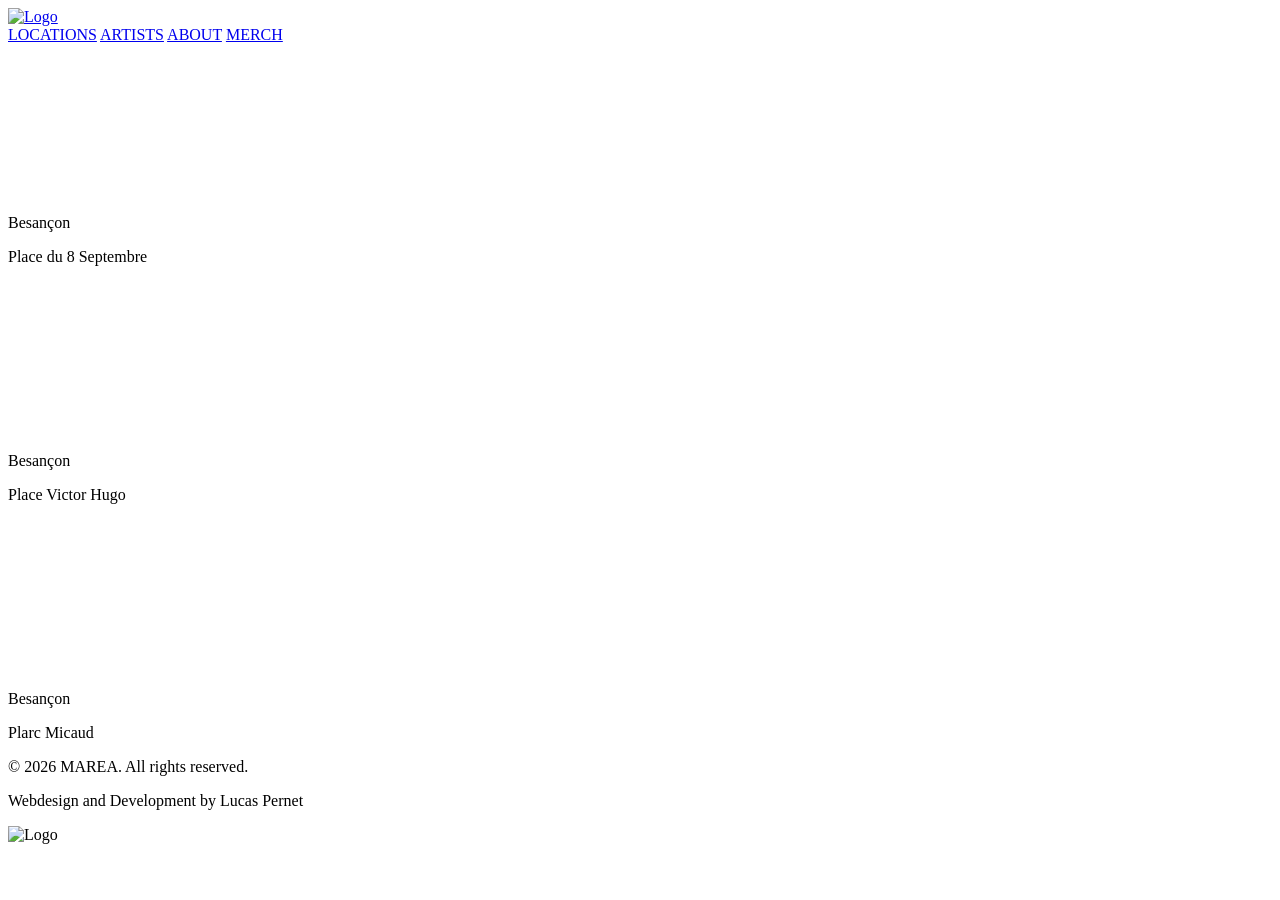
==== locations.html @ 85f0aca4 "Add files via upload" ====
<!DOCTYPE HTML>
<html>
<head>
    
<meta http-equiv="Content-Type" content="text/html; charset=utf-8">

<!-- empêcher le référencement -->
<meta name="robots" content="noindex, nofollow, noarchive" />

<title>MAREA</title>
  <link rel="icon" type="image/x-icon" href="favicon.jpg">

<!-- pour les mobiles -->
<meta name="viewport" content="width=device-width,user-scalable=yes,initial-scale=1.0" />

<!-- style -->
<link rel="stylesheet" href="css/style.css">


<!-- Javascript -->
<script type="text/javascript" src="js/p5.min.js"></script>

</head>
<body>
    <header>
        <div class="logoWrapper">
            <a href="index.html">
                <img class="logoBtn" src="MAREA/LOGO.svg" alt="Logo">
            </a>
        </div>
        <div class="buttonWrapper">
            <a class="headerBtn" href="locations.html">LOCATIONS</a>
            <a class="headerBtn" href="artists.html">ARTISTS</a>
            <a class="headerBtn" href="about.html">ABOUT</a>
            <a class="headerBtn" href="merch.html">MERCH</a>
        </div>
    </header>
    <div id="locationPage">
    <div class="grilleCCTV">
        <div onclick="location.href='https://www.instagram.com/marea.view/?utm_source=ig_web_button_share_sheet';" style="cursor: pointer;">
            <video autoplay muted loop class="videoCCTV">
                <source src="MAREA/C0005-REDUCED.mp4" type="video/mp4">
            </video>
            <div class='localisation'>
                <p class="Ville">Besançon</p>
                <p class="Adresse">Place du 8 Septembre</p>
            </div>
        </div>
        <div onclick="location.href='https://www.instagram.com/marea.view/?utm_source=ig_web_button_share_sheet';" style="cursor: pointer;">
            <video autoplay muted loop class="videoCCTV">
                <source src="MAREA/C0006_02916292-REDUCED-BIS.mp4" type="video/mp4">
            </video>
            <div class='localisation'>
                <p class="Ville">Besançon</p>
                <p class="Adresse">Place Victor Hugo</p>
            </div>
        </div>
        <div onclick="location.href='https://www.instagram.com/marea.view/?utm_source=ig_web_button_share_sheet';" style="cursor: pointer;">
            <video autoplay muted loop class="videoCCTV">
                <source src="MAREA/C0006_02877024-REDUCED.mp4" type="video/mp4">
            </video>
            <div class='localisation'>
                <p class="Ville">Besançon</p>
                <p class="Adresse">Plarc Micaud</p>
            </div>
        </div>
    </div>
    </div>
        <footer>
        <div class="footerWrapper">
        </div>
        <div class="legalWrapper">
            <p class="footerText">© 2026 MAREA. All rights reserved.</p>
            <p class="footerText">Webdesign and Development by Lucas Pernet</p>
        </div>
        <image class="footerLogo" src="MAREA/LOGO.svg" alt="Logo"></image>
    </footer>
</body>
</html>
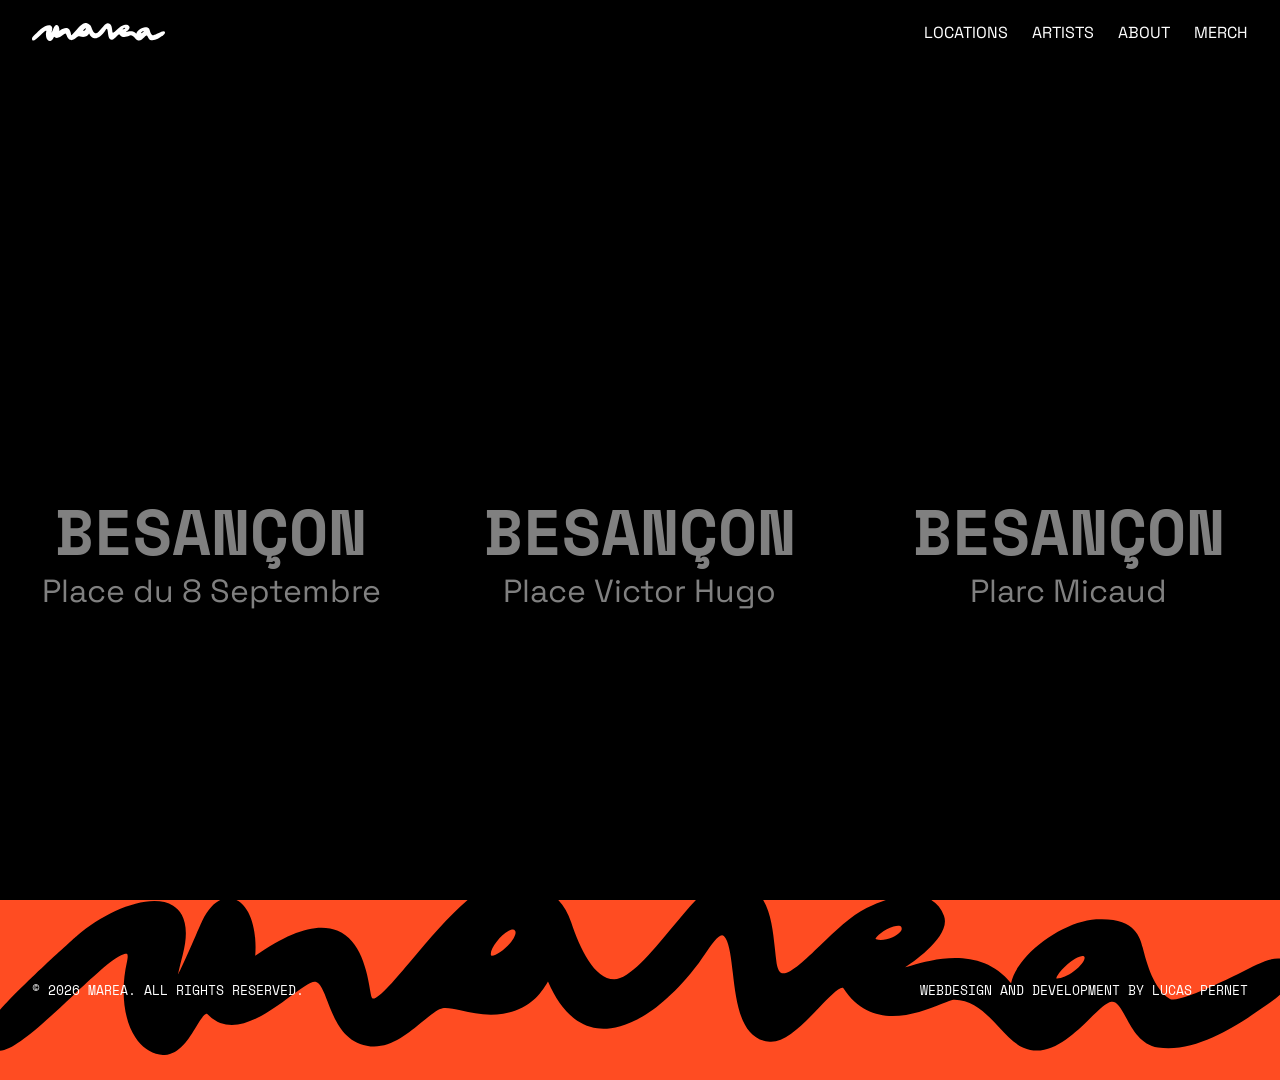
==== commit 990523c2: "Fix video sources and HTML structure in locations.html Updated video sources and fixed minor HTML is" ====
--- a/locations.html
+++ b/locations.html
@@ -39,7 +39,7 @@
     <div class="grilleCCTV">
         <div onclick="location.href='https://www.instagram.com/marea.view/?utm_source=ig_web_button_share_sheet';" style="cursor: pointer;">
             <video autoplay muted loop class="videoCCTV">
-                <source src="MAREA/C0005-REDUCED.mp4" type="video/mp4">
+                <source src="MAREA/C0005-REDUCED-BIS.mp4" type="video/mp4">
             </video>
             <div class='localisation'>
                 <p class="Ville">Besançon</p>
@@ -57,7 +57,7 @@
         </div>
         <div onclick="location.href='https://www.instagram.com/marea.view/?utm_source=ig_web_button_share_sheet';" style="cursor: pointer;">
             <video autoplay muted loop class="videoCCTV">
-                <source src="MAREA/C0006_02877024-REDUCED.mp4" type="video/mp4">
+                <source src="MAREA/C0006_02877024-REDUCED-BIS.mp4" type="video/mp4">
             </video>
             <div class='localisation'>
                 <p class="Ville">Besançon</p>
@@ -76,4 +76,4 @@
         <image class="footerLogo" src="MAREA/LOGO.svg" alt="Logo"></image>
     </footer>
 </body>
-</html>+</html>
--- a/css/style.css
+++ b/css/style.css
@@ -0,0 +1,627 @@
+@font-face {
+  font-family: "Hypertext";
+  src: url("../fonts/Hypertext.ttf") format("truetype");
+}
+
+@font-face {
+  font-family: "SpaceGrotesque";
+  src: url("../fonts/SpaceGrotesk.ttf") format("truetype");
+}
+
+@font-face {
+  font-family: "SpaceMono";
+  src: url("../fonts/SpaceMono-Regular.ttf") format("truetype");
+}
+
+@font-face {
+  font-family: "SpaceMono";
+  src: url("../fonts/SpaceMono-Bold.ttf") format("truetype");
+  font-weight: bold;
+}
+
+body{
+  background-color: #000000;
+  margin: 0;
+  padding: 0;
+  width: 100%;
+  height: auto;
+  overflow-x: hidden;
+  overflow-y: auto;
+  z-index: 0;
+  scroll-behavior: smooth;
+  scroll-snap-type: y mandatory;
+}
+
+header{
+  top: 0;
+    padding: 2em;
+    height: 3em;
+    width: 100%;
+    background-color: #ffffff00;
+    display: flex;
+    position: fixed;
+    align-items: center;
+    box-sizing: border-box;
+    transition-property: opacity, translate, background-color, backdrop-filter;
+    transition-duration: 0.4s;
+    transition-timing-function: ease-in-out;
+    z-index: 10;
+    
+    
+    @starting-style {
+      opacity: 0;
+      translate: 0px -20px;
+    }
+}
+
+header:hover{
+    background-color: #ffffff01;
+    backdrop-filter: blur(24px);
+}
+
+.logoWrapper{
+  display: flex;
+  flex-direction: row;
+  gap: 1em;
+  align-items: start;
+  width: 50%;
+}
+
+.buttonWrapper{
+  display: flex;
+  flex-direction: row;
+  gap: 1.5em;
+  align-items: center;
+  justify-content: end;
+  width: 50%;
+}
+
+.logoBtn{
+  display: block;
+  height: 18px;
+  width: auto;
+  cursor: pointer;
+  transition-property: opacity;
+  transition-duration: 0.3s;
+  transition-timing-function: ease-in-out;
+}
+
+.logoBtn:hover{
+  opacity: 50%;
+}
+
+.headerBtn{
+    text-decoration: none;
+    font-family: "SpaceGrotesque", sans-serif;
+    font-variation-settings: "wght" 400;
+    letter-spacing: 5%;
+    font-size: 0.7  em;
+    color: #ffffff;
+    opacity: 100%;
+    transition: opacity 0.3s;
+    background-color: transparent;
+    border: transparent;
+    width: auto;
+    cursor: pointer;
+}
+.headerBtn:hover{
+    opacity: 50%;
+}
+
+#lastestDrop{
+  position: relative;
+  margin: 0;
+    width: 100vw;
+    height: 100vh;
+    display: flex;
+    flex-direction: column;
+    overflow-y: hidden;
+}
+
+.dropFond {
+  position: absolute;
+  width: 100%;
+  height: 100%;
+  object-fit: cover;
+  margin: 0;
+  padding: 0;
+  z-index: -1;
+}
+
+#lastestVideo{
+  margin: 0;
+    width: 100vw;
+    height: 100vh;
+    object-fit: cover;
+    overflow-y: hidden;
+}
+
+.geoWrapper{
+    position: absolute;
+    display: flex;
+    flex-direction: column;
+    gap: 0.5em;
+    height: auto;
+    bottom: 0;
+    left: 0;
+    color: #ffffff;
+    font-family: "SpaceMono", sans-serif;
+    font-weight: bold;
+    text-transform: uppercase;
+    letter-spacing: 5%;
+    font-size: 1em;
+    padding: 1em;
+}
+
+.coordinates{
+    margin: 0;
+    height: auto;
+    padding: 0;
+}
+
+.dateWrapper{
+    position: absolute;
+    display: flex;
+    flex-direction: column;
+    gap: 0.5em;
+    height: auto;
+    bottom: 0;
+    right: 0;
+    color: #ffffff;
+    font-family: "SpaceMono", sans-serif;
+    font-weight: bold;
+    text-transform: uppercase;
+    letter-spacing: 5%;
+    font-size: 1em;
+    padding: 1em;
+}
+
+.date{
+    margin: 0;
+    height: auto;
+    padding: 0;
+}
+
+#autreCam{
+  position: relative;
+  margin: 0;
+  width: 100vw;
+  height: 100vh;
+  display: flex;
+  flex-direction: column;
+  align-items: center;
+  justify-content: center;
+  overflow-y: hidden;
+  overflow-x: hidden;
+  background-color: transparent;
+  cursor: none;
+}
+
+.canvaCam{
+  position: absolute;
+  align-items: center;
+  inset: 0;
+  z-index: 0;
+  cursor: none;
+}
+
+#autreCamText{
+  position: relative;
+  z-index: 2;
+  display: flex;
+  flex-direction: column;
+  gap: 0.5em;
+  width: 70%;
+  height: auto;
+  text-align: center;
+  align-self: center;
+  justify-content: center;
+  color: #ffffff;
+  font-family: "SpaceMono", sans-serif;
+  font-weight: bold;
+  text-transform: uppercase;
+  line-height: 1em;
+  font-size: 12em;
+  padding: 1em;
+  text-decoration: none;
+  cursor: none;
+}
+
+.merch{
+  position: relative;
+  height: 50vh;
+  display: flex;
+  flex-direction: row;
+  padding: 4em;
+  background-image: url("../MAREA/MERCH/MERCH_GLOBAL.png");
+  background-size: cover;
+  background-position-x: right;
+  background-position-y: center;
+}
+
+.merchWrapper{
+  display: flex;
+  justify-content: center;
+  flex-direction: column;
+  width: 50%;
+}
+
+.merchTitle{
+    font-family: "SpaceMono", sans-serif;
+    color: white;
+    font-weight: bold;
+  text-transform: uppercase;
+  font-size: 6em;
+  line-height: 1em;
+  margin: 0;
+}
+
+.merchDesc{
+    font-family: "SpaceGrotesque", sans-serif;
+    color: white;
+  font-variation-settings: "wght" 400;
+  text-transform: uppercase;
+  font-size: 3em;
+  line-height: 1em;
+  margin: 0;
+}
+
+.merchBttn{
+    font-family: "SpaceGrotesque", sans-serif;
+    color: rgb(0, 0, 0);
+  font-variation-settings: "wght" 900;
+  text-transform: uppercase;
+  font-size: 1.5em;
+  justify-items: center;
+
+  height: auto;
+  width: 10vw;
+  padding: 4px;
+  margin-top: 2em;
+  background-color: #ffffff;
+  opacity: 70%;
+  text-decoration: none;
+}
+
+#locationPage{
+  height: 100vh;
+  align-content: center;
+}
+
+.grilleCCTV {
+  position: relative;
+  background-color: #000000;
+  height: 50vh;
+  width: 100vw;
+  display: grid;
+  grid-template-columns: 33% 34% 33%;
+}
+.grilleCCTV div {
+  position: relative;
+  display: flex;
+  width: auto;
+  flex-direction: column;
+  gap: 8px;
+  align-content: center;
+  justify-content: end;
+  text-align: center;
+  object-fit: cover;
+  filter: grayscale(1);
+  transition-property: filter;
+  transition-duration: 0.3s;
+}
+
+.grilleCCTV div:hover{
+  filter: grayscale(0)
+}
+
+.Ville {
+  font-family: "SpaceMono", sans-serif;
+  font-weight: bold;
+  text-transform: uppercase;
+  font-size: 4em;
+  line-height: 1em;
+  margin: 0;
+}
+.Adresse {
+  font-family: "SpaceGrotesque", sans-serif;
+  font-variation-settings: "wght" 400;
+  font-size: 2em;
+  letter-spacing: 5%;
+  margin: 0;
+}
+
+.videoCCTV {
+  position: absolute;
+  width: 100%;
+  height: 100%;
+  object-fit: cover;
+  margin: 0;
+  padding: 0;
+}
+
+.localisation {
+  height: 100%;
+  bottom: 4em;
+  color: #ffffff;
+  position: absolute;
+  display: flex;
+  flex-direction: column;
+  outline: none;
+  opacity: 50%;
+  
+  transition-property: opacity;
+  transition-duration: 0.3s;
+}
+
+.localisation:hover {
+  opacity: 100%;
+}
+
+.artistWrapper{
+  position: relative;
+  scroll-snap-type: y mandatory;
+  height: 100vh;
+  overflow-y: scroll;
+  overflow-x: hidden;
+}
+
+.artist{
+  position: relative;
+  height: 100vh;
+  width: 100vw;
+  scroll-snap-align: center;
+  overflow: hidden;
+}
+
+.artist div{
+  position: absolute;
+  z-index: 1;
+  height: 100vh;
+  width: 30%;
+  display: flex;
+  flex-direction: column;
+  gap: 0.2em;
+  padding-left: 4em;
+  align-content: end;
+  justify-content: end;
+  backdrop-filter: blur(24px);
+  z-index: 2;
+}
+
+.artistImg{
+  top: 0;
+  left: 0;
+  height: 100%;
+  width: 100%;
+  object-fit: cover;
+  z-index: 0;
+}
+
+.linkDancer{
+  text-decoration: none;
+  opacity: 100%;
+  transition-property: opacity;
+  transition-duration: 0.4;
+}
+
+.linkDancer:hover{
+  opacity: 50%;
+}
+
+#infos{
+  position: absolute;
+  display: flex;
+  flex-direction: column;
+  height: auto;
+  width: 100%;
+  bottom: 4em;
+  padding: 0px;
+}
+
+.artistH1{
+  color: white;
+  font-family: "SpaceMono", sans-serif;
+  font-weight: bold;
+  text-transform: uppercase;
+  font-size: 4em;
+  padding: 0px;
+  margin: 0px;
+}
+
+.artistStyle{
+  color: white;
+  font-family: "SpaceGrotesque", sans-serif;
+  font-variation-settings: "wght" 400;
+  text-transform: uppercase;
+  font-size: 2em;
+  padding: 0px;
+  margin: 0px;
+}
+
+#about{
+  position: relative;
+  display: flex;
+  flex-direction: column;
+  align-content: center;
+  height: 100vh;
+  width: 100%;
+  background-color: #7a93b8;
+  cursor: none;
+}
+
+.canvaAbout{
+  position: absolute;
+  inset: 0;
+  z-index: 0;
+  cursor: none;
+}
+
+#intention{
+  position: absolute;
+  color: black;
+  height: 100%;
+  font-family: "SpaceGrotesque", sans-serif;
+  font-weight: 800;
+  text-transform: uppercase;
+  letter-spacing: 5%;
+  line-height: 1em;
+  font-size: 6em;
+  text-align: justify;
+  z-index: 2;
+  padding-left: 1em;
+  padding-right: 1em;
+  align-content: center;
+  margin: 0px;
+  top: -0.5em;
+}
+
+#intentionNote{
+  position: absolute;
+  color: rgb(255, 255, 255);
+  height: 100%;
+  font-family: "SpaceGrotesque", sans-serif;
+  font-variation-settings: "wght" 400;
+  letter-spacing: 5%;
+  line-height: 1em;
+  font-size: 1.4em;
+  text-align: justify;
+  z-index: 2;
+  padding-left: 5em;
+  padding-right: 5em;
+  margin: 0px;
+  align-content: center;
+  bottom: -12em;
+}
+
+#merchPage{
+  position: relative;
+  height: auto;
+  background-color: #e2e2e2;
+}
+
+#merchTitle{
+  color: black;
+  height: 70vh;
+  width: 100%;
+  font-family: "SpaceMono", sans-serif;
+  text-transform: uppercase;
+  text-align: left;
+  letter-spacing: 5%;
+  line-height: 0.8em;
+  font-size: 8vw;
+  text-overflow: clip;
+  padding-top: 0.5em;
+  padding-left: 0.1em;
+  margin: 0px;
+  align-content: end;
+}
+
+.merchWrapper2{
+  background-color: #e2e2e2;
+  display: flex;
+  flex-direction: row;
+  align-content: center;
+  justify-content: space-evenly;
+  height: auto;
+  width: 100%;
+  padding-top: 8em;
+  padding-bottom: 8em;
+}
+
+.merchUnit{
+  display: flex;
+  flex-direction: column;
+  justify-content: center;
+  color: black;
+  gap: 1em;
+  width: 22%;
+  height: auto;
+}
+
+.merchImg{
+  height: 40vh;
+  object-fit: cover;
+}
+
+.merchInfos{
+  display: flex;
+  flex-direction: column;
+  gap: 1.2em;
+  padding-top: 2em;
+  padding-bottom: 2em;
+}
+
+.merchUnitTitle{
+  font-family: "SpaceMono", sans-serif;
+  font-weight: bold;
+  text-transform: uppercase;
+  text-align: left;
+  letter-spacing: 5%;
+  line-height: 0.8em;
+  font-size: 2em;
+  margin: 0px;
+}
+
+.merchUnitDesc{
+  font-family: "SpaceGrotesque", sans-serif;
+  font-variation-settings: "wght" 500, "MONO" 0;
+  text-transform: uppercase;
+  text-align: left;
+  letter-spacing: 5%;
+  line-height: 0.8em;
+  font-size: 1.4em;  
+  margin: 0px;
+}
+
+.merchUnitPrice{
+  font-family: "SpaceGrotesque", sans-serif;
+  font-variation-settings: "wght" 500, "MONO" 0;
+  text-transform: uppercase;
+  text-align: left;
+  letter-spacing: 5%;
+  line-height: 0.8em;
+  font-size: 1em;  
+  margin: 0px;
+}
+
+footer {
+  position: relative;
+  display: flex;
+  flex-direction: column;
+  align-items: center;
+  overflow: hidden;
+  bottom: 0;
+  width: 100%;
+  height: 20vh;
+  background-color: #ff4c22;
+  color: #ffffff;
+  font-family: "SpaceGrotesque", sans-serif;
+  font-variation-settings: "wght" 400;
+  text-transform: uppercase;
+  letter-spacing: 5%;
+  font-size: 0.7em;
+}
+
+.legalWrapper{
+  position: relative;
+  display: flex;
+  justify-content: space-between;
+  align-items: center;
+  flex-direction: row;
+  height: 100%;
+  width: 95%;
+  color: #ffffff;
+  font-family: "SpaceMono", sans-serif;
+  text-transform: uppercase;
+  letter-spacing: 5%;
+  font-size: 1.2em;
+  z-index: 2;
+}
+
+.footerLogo{
+  filter: invert(100%);
+  position: absolute;
+  top: -2em;
+  width: 102vw;
+}
